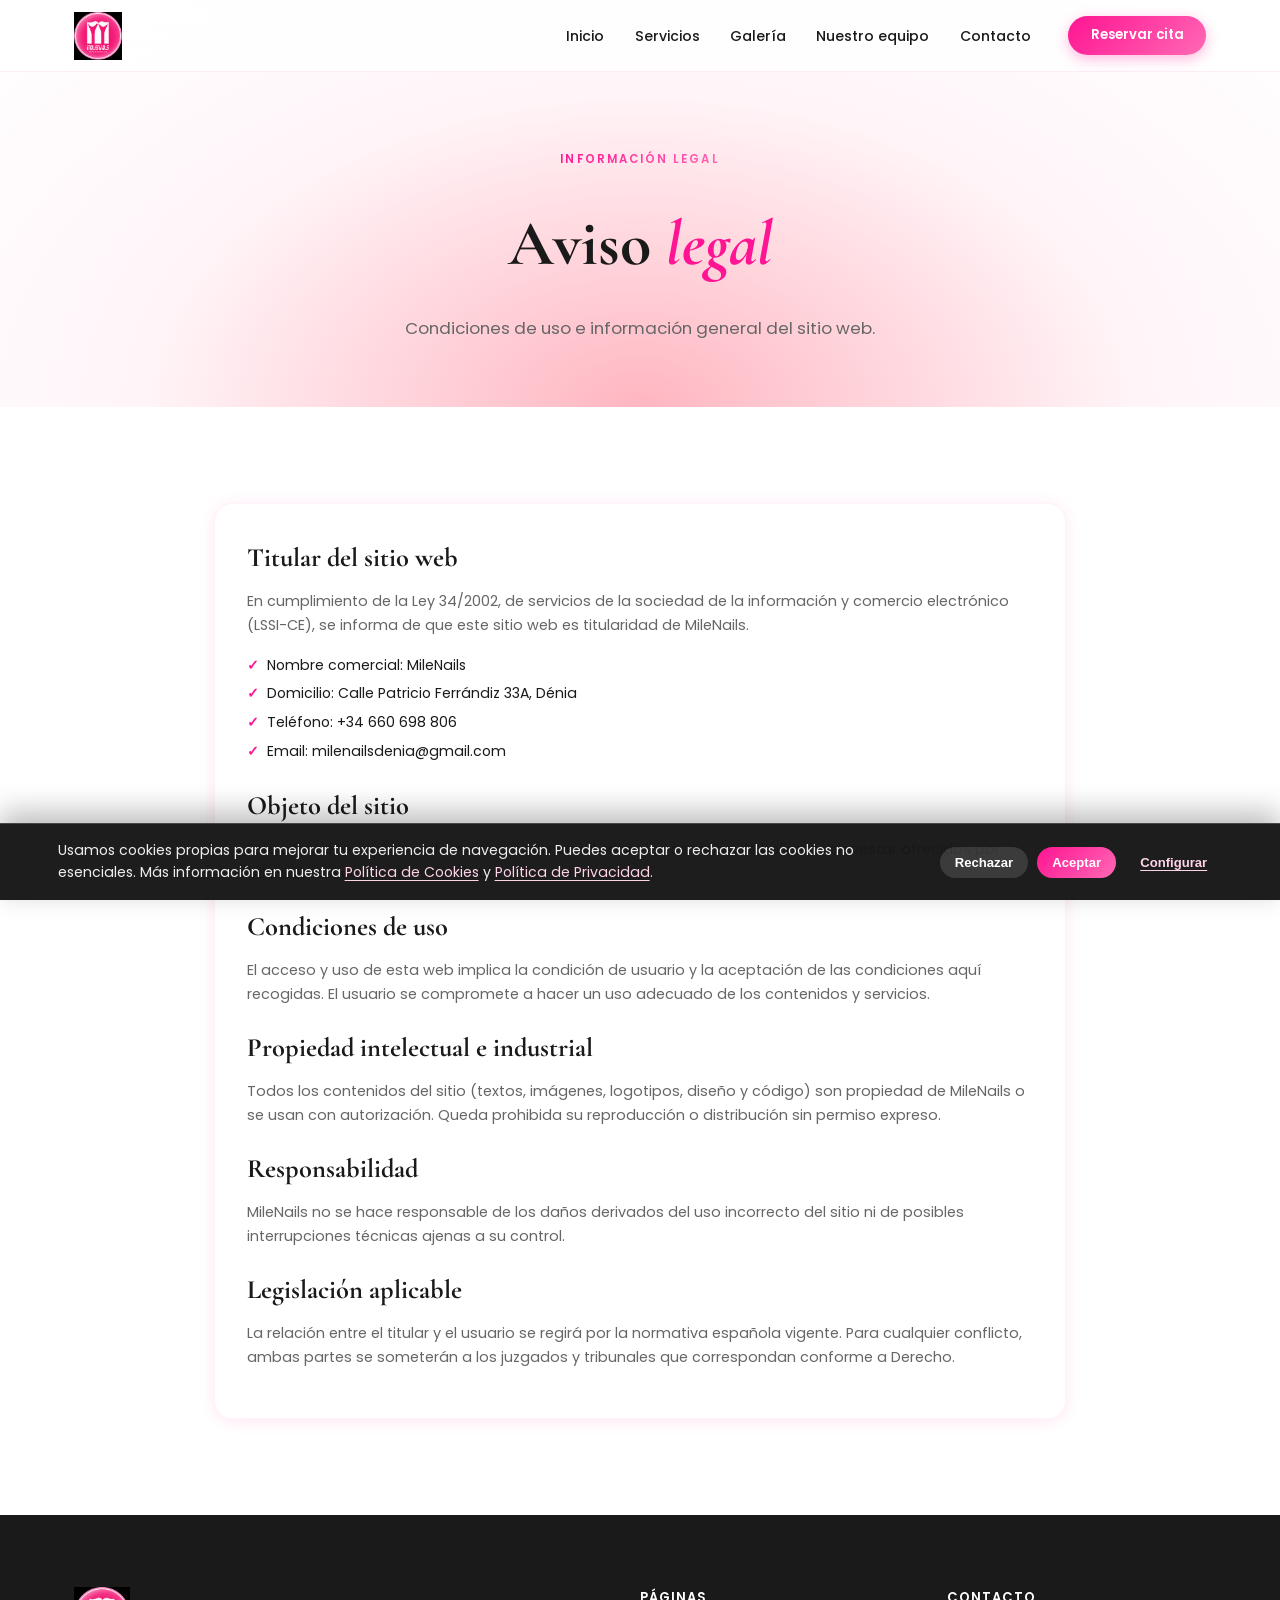
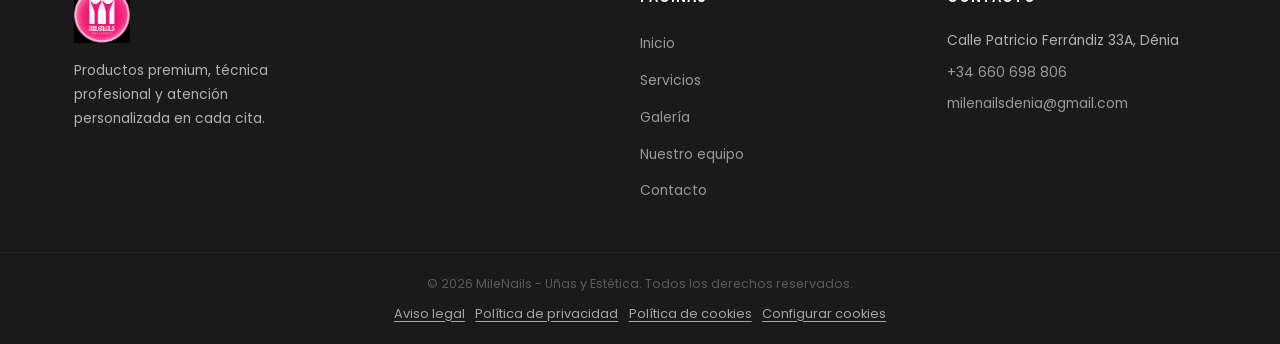
==== pages/aviso-legal.html @ 1ff12664 "Ajustar menú móvil: hamburguesa derecha y enlaces en rosa" ====
<!DOCTYPE html>
<html lang="es">
<head>
  <meta charset="UTF-8" />
  <meta name="viewport" content="width=device-width, initial-scale=1.0" />
  <meta name="description" content="Aviso legal de MileNails Dénia: información del titular y condiciones de uso del sitio web." />
  <meta name="robots" content="index,follow" />
  <link rel="canonical" href="https://www.milenailsdenia.com/pages/aviso-legal.html" />
  <title>Aviso legal - MileNails Dénia</title>
  <link rel="icon" type="image/png" href="../images/logo/logo-milenails.png" />
  <link rel="preconnect" href="https://fonts.googleapis.com" />
  <link href="https://fonts.googleapis.com/css2?family=Cormorant+Garamond:ital,wght@0,400;0,600;0,700;1,400;1,700&family=Poppins:wght@300;400;500;600&display=swap" rel="stylesheet" />
  <link rel="stylesheet" href="../css/style.css?v=20260806-6" />
  <link rel="stylesheet" href="../css/animations.css?v=20260806-6" />
</head>
<body>

  <nav class="navbar" id="navbar">
    <div class="nav-container">
      <a href="../index.html" class="nav-logo" aria-label="MileNails inicio"><img src="../images/logo/logo-milenails.png" alt="Logo MileNails" /></a>
      <ul class="nav-links" id="navLinks">
        <li><a href="../index.html" class="nav-link">Inicio</a></li>
        <li><a href="servicios.html" class="nav-link">Servicios</a></li>
        <li><a href="galeria.html" class="nav-link">Galería</a></li>
        <li><a href="sobre-nosotros.html" class="nav-link">Nuestro equipo</a></li>
        <li><a href="contacto.html" class="nav-link">Contacto</a></li>
      </ul>
      <a href="contacto.html" class="btn-reservar">Reservar cita</a>
      <button class="hamburger" id="hamburger" aria-label="Abrir menú" aria-expanded="false">
        <span></span><span></span><span></span>
      </button>
    </div>
  </nav>

  <header class="page-hero">
    <div class="container">
      <span class="section-tag">Información legal</span>
      <h1>Aviso <em>legal</em></h1>
      <p>Condiciones de uso e información general del sitio web.</p>
    </div>
  </header>

  <section class="section">
    <div class="container" style="max-width:900px;">
      <article class="svc-block reveal" style="grid-template-columns:1fr;">
        <div class="svc-info">
          <h2>Titular del sitio web</h2>
          <p>En cumplimiento de la Ley 34/2002, de servicios de la sociedad de la información y comercio electrónico (LSSI-CE), se informa de que este sitio web es titularidad de MileNails.</p>
          <ul class="svc-list">
            <li>Nombre comercial: MileNails</li>
            <li>Domicilio: Calle Patricio Ferrándiz 33A, Dénia</li>
            <li>Teléfono: +34 660 698 806</li>
            <li>Email: milenailsdenia@gmail.com</li>
          </ul>

          <h2 style="margin-top:1.2rem;">Objeto del sitio</h2>
          <p>Este sitio tiene carácter informativo y comercial sobre los servicios de belleza y bienestar ofrecidos por MileNails, así como un canal de contacto para reservas.</p>

          <h2 style="margin-top:1.2rem;">Condiciones de uso</h2>
          <p>El acceso y uso de esta web implica la condición de usuario y la aceptación de las condiciones aquí recogidas. El usuario se compromete a hacer un uso adecuado de los contenidos y servicios.</p>

          <h2 style="margin-top:1.2rem;">Propiedad intelectual e industrial</h2>
          <p>Todos los contenidos del sitio (textos, imágenes, logotipos, diseño y código) son propiedad de MileNails o se usan con autorización. Queda prohibida su reproducción o distribución sin permiso expreso.</p>

          <h2 style="margin-top:1.2rem;">Responsabilidad</h2>
          <p>MileNails no se hace responsable de los daños derivados del uso incorrecto del sitio ni de posibles interrupciones técnicas ajenas a su control.</p>

          <h2 style="margin-top:1.2rem;">Legislación aplicable</h2>
          <p>La relación entre el titular y el usuario se regirá por la normativa española vigente. Para cualquier conflicto, ambas partes se someterán a los juzgados y tribunales que correspondan conforme a Derecho.</p>
        </div>
      </article>
    </div>
  </section>

  <footer class="footer">
    <div class="container footer-grid">
      <div class="footer-brand">
        <a href="../index.html" class="footer-logo" aria-label="MileNails inicio"><img src="../images/logo/logo-milenails.png" alt="Logo MileNails" /></a>
        <p>Productos premium, técnica profesional y atención personalizada en cada cita.</p>
      </div>
      <div class="footer-links">
        <h4>Páginas</h4>
        <ul>
          <li><a href="../index.html">Inicio</a></li>
          <li><a href="servicios.html">Servicios</a></li>
          <li><a href="galeria.html">Galería</a></li>
          <li><a href="sobre-nosotros.html">Nuestro equipo</a></li>
          <li><a href="contacto.html">Contacto</a></li>
        </ul>
      </div>
      <div class="footer-contact">
        <h4>Contacto</h4>
        <p>Calle Patricio Ferrándiz 33A, Dénia</p>
        <p><a href="tel:+34660698806">+34 660 698 806</a></p>
        <p><a href="mailto:milenailsdenia@gmail.com">milenailsdenia@gmail.com</a></p>
      </div>
    </div>
    <div class="footer-bottom">
      <p>&copy; 2026 MileNails - Uñas y Estética. Todos los derechos reservados.</p>
      <p class="legal-links">
        <a href="aviso-legal.html">Aviso legal</a>
        <a href="politica-privacidad.html">Política de privacidad</a>
        <a href="politica-cookies.html">Política de cookies</a>
        <a href="#" data-cookie-settings>Configurar cookies</a>
      </p>
    </div>
  </footer>

  <script src="../js/main.js?v=20260806-10"></script>
</body>
</html>
---- css/style.css ----
﻿/* ================================================================
   STYLE.CSS  –  MileNails Uñas & Estética
   ================================================================ */

/* ---- Variables ---- */
:root {
  --primary:     #FF1493;
  --secondary:   #FF69B4;
  --light-pink:  #FFB6C1;
  --dark:        #1a1a1a;
  --white:       #ffffff;
  --gray:        #666666;
  --light-bg:    #fff5f8;
  --font-head:   'Cormorant Garamond', serif;
  --font-body:   'Poppins', sans-serif;
  --shadow-sm:   0 2px 16px rgba(255,20,147,.10);
  --shadow-md:   0 8px 32px rgba(255,20,147,.15);
  --shadow-lg:   0 24px 64px rgba(255,20,147,.20);
  --radius:      18px;
  --radius-sm:   10px;
  --transition:  .3s ease;
  --nav-h:       72px;
}

/* ---- Reset ---- */
*,*::before,*::after{box-sizing:border-box;margin:0;padding:0}
html{scroll-behavior:smooth;font-size:16px}
body{font-family:var(--font-body);color:var(--dark);background:#fff;line-height:1.7;overflow-x:hidden}
img{max-width:100%;height:auto;display:block}
a{text-decoration:none;color:inherit}
ul{list-style:none}
em{font-style:italic;color:var(--primary)}

/* ---- Utilities ---- */
.container{max-width:1180px;margin:0 auto;padding:0 1.5rem}
.section{padding:6rem 0}
.text-center{text-align:center}

/* ---- Buttons ---- */
.btn{
  display:inline-flex;align-items:center;gap:.5rem;
  padding:.85rem 2.1rem;border-radius:50px;
  font-family:var(--font-body);font-weight:500;font-size:.9rem;
  cursor:pointer;border:2px solid transparent;
  transition:all var(--transition);letter-spacing:.02em;
  white-space:nowrap;
}
.btn-primary{
  background:linear-gradient(135deg,var(--primary),var(--secondary));
  color:#fff;box-shadow:0 6px 22px rgba(255,20,147,.35);
}
.btn-primary:hover{transform:translateY(-3px);box-shadow:0 12px 32px rgba(255,20,147,.45)}
.btn-outline{border-color:var(--primary);color:var(--primary);background:transparent}
.btn-outline:hover{background:var(--primary);color:#fff;transform:translateY(-3px)}
.btn-outline-white{border-color:#fff;color:#fff;background:rgba(255,255,255,.15)}
.btn-outline-white:hover{background:#fff;color:var(--primary);transform:translateY(-3px)}
.btn-whatsapp{background:#25D366;color:#fff;box-shadow:0 6px 22px rgba(37,211,102,.40)}
.btn-whatsapp:hover{background:#1eb858;transform:translateY(-3px);box-shadow:0 12px 32px rgba(37,211,102,.5)}
.btn-reservar{
  background:linear-gradient(135deg,var(--primary),var(--secondary));
  color:#fff;padding:.55rem 1.4rem;border-radius:50px;
  font-size:.82rem;font-weight:600;font-family:var(--font-body);
  transition:all var(--transition);box-shadow:0 4px 14px rgba(255,20,147,.30);
  white-space:nowrap;
}
.btn-reservar:hover{transform:translateY(-2px);box-shadow:0 8px 24px rgba(255,20,147,.45)}

/* ---- Section header ---- */
.section-header{text-align:center;margin-bottom:3.5rem}
.section-tag{
  display:inline-block;font-size:.72rem;font-weight:600;
  letter-spacing:.18em;text-transform:uppercase;margin-bottom:.75rem;
  background:linear-gradient(135deg,var(--primary),var(--secondary));
  -webkit-background-clip:text;-webkit-text-fill-color:transparent;background-clip:text;
}
.tag-white{background:none;-webkit-text-fill-color:rgba(255,255,255,.8);color:rgba(255,255,255,.8)}
.section-header h2{
  font-family:var(--font-head);font-size:clamp(2rem,4vw,3rem);
  font-weight:700;line-height:1.2;color:var(--dark);
}

/* ================================================================
   NAVBAR
   ================================================================ */
.navbar{
  position:fixed;top:0;left:0;right:0;z-index:1000;
  height:var(--nav-h);
  background:rgba(255,255,255,.80);
  backdrop-filter:blur(16px);-webkit-backdrop-filter:blur(16px);
  border-bottom:1px solid rgba(255,105,180,.12);
  transition:all var(--transition);
}
.navbar.scrolled{background:rgba(255,255,255,.97);box-shadow:0 4px 24px rgba(255,20,147,.10)}
.nav-container{
  max-width:1180px;margin:0 auto;padding:0 1.5rem;
  height:100%;display:flex;align-items:center;gap:1.5rem;
  position:relative;
}
.nav-logo{
  flex-shrink:0;
  display:inline-flex;
  align-items:center;
}
.nav-logo img{height:48px;width:auto;display:block}
.nav-links{display:flex;align-items:center;gap:.2rem;margin-left:auto}
.nav-link{
  font-size:.88rem;font-weight:500;color:var(--dark);
  padding:.4rem .85rem;border-radius:8px;
  position:relative;transition:color var(--transition),background var(--transition);
}
.nav-link::after{
  content:'';position:absolute;bottom:-1px;left:.85rem;right:.85rem;
  height:2px;background:var(--primary);
  transform:scaleX(0);transform-origin:center;transition:transform var(--transition);
}
.nav-link:hover{color:var(--primary)}
.nav-link:hover::after,.nav-link.active::after{transform:scaleX(1)}
.nav-link.active{color:var(--primary)}
.hamburger{
  display:none;flex-direction:column;gap:5px;
  background:none;border:none;cursor:pointer;padding:4px;margin-left:.75rem;
}
.hamburger span{
  display:block;width:24px;height:2px;
  background:var(--dark);border-radius:2px;transition:all var(--transition);
}
.hamburger.open span:nth-child(1){transform:translateY(7px) rotate(45deg)}
.hamburger.open span:nth-child(2){opacity:0;transform:scaleX(0)}
.hamburger.open span:nth-child(3){transform:translateY(-7px) rotate(-45deg)}

/* ================================================================
   HERO
   ================================================================ */
.hero{
  min-height:100vh;display:flex;flex-direction:column;
  padding-top:var(--nav-h);
  background:radial-gradient(ellipse at 65% 50%, #FFB6C1 0%, #ffeef5 38%, #ffffff 70%);
  position:relative;overflow:hidden;
}
.hero::before{
  content:'';position:absolute;top:-30%;right:-15%;width:550px;height:550px;
  border-radius:50%;
  background:radial-gradient(circle,rgba(255,20,147,.07),transparent 70%);
  pointer-events:none;
}
.hero-content{
  max-width:1180px;margin:0 auto;padding:0 1.5rem;
  display:grid;grid-template-columns:1fr 1fr;
  align-items:center;gap:4rem;
  flex:1;min-height:calc(100vh - var(--nav-h));
}
.hero-text{z-index:1}
.hero-tag{
  display:inline-block;font-size:.75rem;font-weight:600;
  letter-spacing:.12em;text-transform:uppercase;color:var(--primary);
  background:rgba(255,20,147,.09);padding:.4rem 1.1rem;border-radius:50px;
  margin-bottom:1.3rem;
}
.hero-text h1{
  font-family:var(--font-head);
  font-size:clamp(3.2rem,6vw,5.8rem);
  font-weight:700;line-height:1.03;letter-spacing:-.02em;
  margin-bottom:1.25rem;color:var(--dark);
}
.gradient-text{
  background:linear-gradient(135deg,var(--primary) 0%,var(--secondary) 100%);
  -webkit-background-clip:text;-webkit-text-fill-color:transparent;background-clip:text;
}
.hero-text p{font-size:1.08rem;color:var(--gray);max-width:410px;margin-bottom:2rem;line-height:1.75}
.hero-cta{display:flex;gap:1rem;flex-wrap:wrap}
.hero-image{display:flex;justify-content:center;align-items:center}
.hero-img-wrapper{
  width:100%;max-width:460px;aspect-ratio:4/5;
  border-radius:18px;
  overflow:hidden;
  background:#fff;
  box-shadow:0 14px 34px rgba(0,0,0,.12);
  display:flex;align-items:center;justify-content:center;
  font-size:6rem;
}
.hero-img-wrapper img{width:100%;height:100%;object-fit:cover}
.hero-scroll{
  position:absolute;bottom:2rem;left:50%;transform:translateX(-50%);
  display:flex;flex-direction:column;align-items:center;gap:.5rem;
  color:var(--primary);font-size:.68rem;letter-spacing:.12em;text-transform:uppercase;
  opacity:.55;animation:scrollBob 2.2s ease-in-out infinite;
}
.scroll-line{width:1px;height:38px;background:linear-gradient(to bottom,var(--primary),transparent)}

/* ================================================================
   SERVICES PREVIEW
   ================================================================ */
.services-preview{background:#fff}
.services-grid{display:grid;grid-template-columns:repeat(auto-fit,minmax(210px,1fr));gap:1.5rem;margin-bottom:3rem}
.service-card{
  border-radius:var(--radius);overflow:hidden;background:#fff;
  box-shadow:var(--shadow-sm);transition:transform var(--transition),box-shadow var(--transition);
  border:1px solid rgba(255,105,180,.10);
}
.service-card:hover{transform:translateY(-10px);box-shadow:var(--shadow-lg)}
.card-img{
  position:relative;aspect-ratio:5/4;min-height:215px;overflow:hidden;
  background:linear-gradient(135deg,#FFB6C1,#FF69B4);
}
.card-img img{width:100%;height:100%;object-fit:cover;object-position:center center;transition:transform .5s ease}
.service-card:hover .card-img img{transform:scale(1.09)}
.card-img-placeholder{display:flex;align-items:center;justify-content:center;font-size:3.5rem;height:100%}
.card-overlay{
  position:absolute;inset:0;
  background:linear-gradient(to top,rgba(255,20,147,.22),transparent);
  opacity:0;transition:opacity var(--transition);
}
.service-card:hover .card-overlay{opacity:1}
.card-body{padding:1.6rem}
.card-body h3{font-family:var(--font-head);font-size:1.45rem;font-weight:700;margin-bottom:.5rem}
.card-body p{font-size:.86rem;color:var(--gray);margin-bottom:1.25rem;line-height:1.65}
.card-footer{display:flex;align-items:center;justify-content:space-between}
.price{
  font-size:.82rem;font-weight:700;color:var(--primary);
  background:rgba(255,20,147,.09);padding:.3rem .85rem;border-radius:50px;
}
.link-more{
  font-size:.83rem;font-weight:600;color:var(--primary);
  display:inline-flex;align-items:center;gap:.25rem;transition:gap var(--transition);
}
.link-more:hover{gap:.5rem}

/* ================================================================
   GALLERY PREVIEW
   ================================================================ */
.gallery-preview{background:var(--light-bg)}
.gallery-carousel{
  position:relative;
  display:grid;
  grid-template-columns:auto 1fr auto;
  align-items:center;
  gap:.7rem;
  margin-bottom:2.5rem;
}
.gallery-viewport{
  overflow:hidden;border-radius:16px;position:relative;
  mask-image:linear-gradient(to right, transparent 0%, #000 5%, #000 95%, transparent 100%);
  -webkit-mask-image:linear-gradient(to right, transparent 0%, #000 5%, #000 95%, transparent 100%);
}
.gallery-grid.gallery-track{
  display:flex;
  gap:1rem;
  transition:transform .62s cubic-bezier(.22,.61,.36,1);
  will-change:transform;
}
.gallery-item{
  flex:0 0 calc((100% - 2rem) / 3);
  aspect-ratio:4/5;
  border-radius:14px;
  overflow:hidden;
  cursor:pointer;
  box-shadow:0 10px 26px rgba(26,26,26,.10);
  border:1px solid rgba(255,255,255,.8);
}
.gallery-item img{width:100%;height:100%;object-fit:cover;transition:transform .4s ease,filter .4s ease}
.gallery-item:hover img{transform:scale(1.06);filter:saturate(1.06)}
.gallery-btn{
  width:42px;height:42px;border-radius:50%;border:none;cursor:pointer;
  background:rgba(255,255,255,.85);color:#7f3e57;
  box-shadow:0 10px 24px rgba(26,26,26,.16);
  font-size:1.55rem;line-height:1;display:flex;align-items:center;justify-content:center;
  transition:transform var(--transition),background var(--transition),color var(--transition);
}
.gallery-btn:hover{transform:translateY(-2px);background:#fff;color:var(--primary)}
.home-team .team-wrap{margin-top:0}

/* ================================================================
   TESTIMONIALS
   ================================================================ */
.testimonials{background:radial-gradient(ellipse at 50% 0%,#FFB6C1 0%,#fff5f8 50%,#fff 100%)}
.testimonials-grid{display:grid;grid-template-columns:repeat(3,1fr);gap:1.5rem}
.testimonials-carousel{
  display:grid;grid-template-columns:auto 1fr auto;
  align-items:center;gap:.8rem;max-width:1040px;margin:0 auto;
}
.testimonials-viewport{overflow:hidden}
.testimonials-track{display:flex;transition:transform .58s cubic-bezier(.22,.61,.36,1)}
.testimonials-track .testimonial-card{flex:0 0 100%;margin:0}
.testimonial-card{
  background:#fff;border-radius:var(--radius);padding:1.35rem 1.55rem;
  box-shadow:var(--shadow-sm);border:1px solid rgba(255,105,180,.10);
  transition:transform var(--transition),box-shadow var(--transition);
  position:relative;
  min-height:190px;
}
.testimonial-card::before{
  content:'\201C';font-family:var(--font-head);font-size:4rem;line-height:1;
  color:var(--light-pink);opacity:.4;position:absolute;top:.45rem;left:1rem;
}
.testimonial-card:hover{transform:translateY(-5px);box-shadow:var(--shadow-md)}
.stars{color:#FFB800;font-size:1rem;margin-bottom:.55rem;letter-spacing:2px}
.testimonial-card p{font-size:.92rem;color:var(--gray);line-height:1.62;margin-bottom:1rem;font-style:italic}
.t-author{display:flex;align-items:center;gap:.75rem}
.t-avatar{
  width:44px;height:44px;border-radius:50%;flex-shrink:0;
  background:linear-gradient(135deg,var(--primary),var(--secondary));
  color:#fff;font-weight:700;font-size:1rem;
  display:flex;align-items:center;justify-content:center;
}
.t-author span{font-size:.88rem;font-weight:600;color:var(--dark)}
.t-meta{font-size:.78rem;color:#8a8a8a;margin-top:.55rem}
.testi-btn{
  width:42px;height:42px;border-radius:50%;border:none;cursor:pointer;
  background:rgba(255,255,255,.9);color:#7f3e57;
  box-shadow:0 10px 24px rgba(26,26,26,.16);
  font-size:1.55rem;line-height:1;display:flex;align-items:center;justify-content:center;
  transition:transform var(--transition),background var(--transition),color var(--transition);
}
.testi-btn:hover{transform:translateY(-2px);background:#fff;color:var(--primary)}
.testi-dots{display:flex;justify-content:center;gap:.55rem;margin-top:1.15rem}
.testi-dot{
  width:9px;height:9px;border-radius:50%;border:none;cursor:pointer;
  background:rgba(255,20,147,.25);transition:all var(--transition);
}
.testi-dot.active{width:22px;border-radius:999px;background:linear-gradient(135deg,var(--primary),var(--secondary))}
.testi-source{margin-top:.95rem;text-align:center;color:#8a8a8a;font-size:.8rem}

/* ================================================================
   BOOKING CTA
   ================================================================ */
.booking-cta{
  background:linear-gradient(135deg,#FF1493 0%,#FF69B4 55%,#FFB6C1 100%);
  padding:6rem 0;text-align:center;position:relative;overflow:hidden;
}
.booking-cta::before{
  content:'';position:absolute;top:-60%;left:-10%;width:120%;height:220%;
  background:radial-gradient(ellipse,rgba(255,255,255,.12) 0%,transparent 65%);
  pointer-events:none;
}
.cta-content{position:relative;z-index:1}
.booking-cta h2{
  font-family:var(--font-head);font-size:clamp(2.5rem,5vw,4.2rem);
  font-weight:700;color:#fff;margin:.5rem 0 1rem;line-height:1.15;
}
.booking-cta h2 em{color:#fff;font-style:italic;-webkit-text-fill-color:#fff}
.booking-cta p{color:rgba(255,255,255,.85);font-size:1.05rem;margin-bottom:2.5rem}
.cta-buttons{display:flex;justify-content:center;gap:1rem;flex-wrap:wrap}

/* ================================================================
   FOOTER
   ================================================================ */
.footer{background:var(--dark);color:rgba(255,255,255,.65);padding:4.5rem 0 0}
.footer-grid{display:grid;grid-template-columns:2fr 1fr 1fr;gap:3rem;padding-bottom:3rem}
.footer-logo{
  display:inline-flex;
  align-items:center;
  margin-bottom:1rem;
}
.footer-logo img{height:56px;width:auto;display:block}
.footer-brand p{font-size:.86rem;line-height:1.75;max-width:250px;margin-bottom:1.5rem}
.social-icons{display:flex;gap:.6rem}
.social-icon{
  width:40px;height:40px;border-radius:50%;
  background:rgba(255,255,255,.08);
  display:flex;align-items:center;justify-content:center;
  color:rgba(255,255,255,.65);transition:all var(--transition);
}
.social-icon:hover{background:var(--primary);color:#fff;transform:translateY(-2px)}
.footer-links h4,.footer-contact h4{
  color:#fff;font-size:.82rem;font-weight:600;letter-spacing:.08em;
  margin-bottom:1.25rem;text-transform:uppercase;
}
.footer-links ul{display:flex;flex-direction:column;gap:.6rem}
.footer-links a{font-size:.86rem;color:rgba(255,255,255,.55);transition:color var(--transition)}
.footer-links a:hover{color:var(--secondary)}
.footer-contact p{font-size:.86rem;margin-bottom:.5rem}
.footer-contact a{color:rgba(255,255,255,.55);transition:color var(--transition)}
.footer-contact a:hover{color:var(--secondary)}
.footer-bottom{
  border-top:1px solid rgba(255,255,255,.07);
  text-align:center;padding:1.25rem 0;
  font-size:.78rem;color:rgba(255,255,255,.28);
}
.legal-links{
  margin-top:.55rem;
  display:flex;
  justify-content:center;
  align-items:center;
  flex-wrap:wrap;
  gap:.65rem;
  font-size:.8rem;
}
.legal-links a{
  color:rgba(255,255,255,.6);
  text-decoration:underline;
  text-underline-offset:3px;
}
.legal-links a:hover{color:var(--secondary)}

.cookie-banner{
  position:fixed;
  left:0;
  right:0;
  bottom:0;
  z-index:1200;
  background:rgba(20,20,20,.96);
  color:#fff;
  border-top:1px solid rgba(255,255,255,.18);
  box-shadow:0 -10px 30px rgba(0,0,0,.28);
  transform:translateY(110%);
  transition:transform .28s ease;
}
.cookie-banner.is-visible{transform:translateY(0)}
.cookie-inner{
  max-width:1200px;
  margin:0 auto;
  padding:1rem 1.1rem;
  display:grid;
  grid-template-columns:1fr auto;
  gap:1rem;
  align-items:center;
}
.cookie-text{font-size:.88rem;line-height:1.55;color:rgba(255,255,255,.93)}
.cookie-text a{color:#ffd3e8;text-decoration:underline;text-underline-offset:3px}
.cookie-actions{display:flex;gap:.55rem;flex-wrap:wrap;justify-content:flex-end}
.cookie-btn{
  border:none;
  border-radius:999px;
  padding:.5rem .95rem;
  font-size:.82rem;
  font-weight:600;
  cursor:pointer;
}
.cookie-btn.accept{background:linear-gradient(135deg,var(--primary),var(--secondary));color:#fff}
.cookie-btn.reject{background:rgba(255,255,255,.13);color:#fff}
.cookie-btn.config{background:transparent;color:#ffd3e8;text-decoration:underline;text-underline-offset:3px}
.cookie-banner-open .whatsapp-float{bottom:7.4rem}

.cookie-prefs-panel{
  background:#fff8fc;
  border:1px solid rgba(255,20,147,.16);
  border-radius:14px;
  padding:1rem;
}
.cookie-pref-row{
  display:flex;
  align-items:flex-start;
  gap:.65rem;
  padding:.55rem 0;
  color:var(--dark);
  font-size:.88rem;
}
.cookie-pref-row input{margin-top:.18rem}
.cookie-pref-actions{
  display:flex;
  gap:.55rem;
  flex-wrap:wrap;
  margin-top:.75rem;
}
.cookie-pref-status{
  margin-top:.75rem;
  color:var(--gray);
  font-size:.82rem;
}

/* ================================================================
   WHATSAPP FLOAT
   ================================================================ */
.whatsapp-float{
  position:fixed;bottom:2rem;right:2rem;z-index:999;
  width:58px;height:58px;border-radius:50%;
  background:#25D366;color:#fff;
  display:flex;align-items:center;justify-content:center;
  box-shadow:0 8px 28px rgba(37,211,102,.45);
  transition:transform var(--transition),box-shadow var(--transition);
}
.whatsapp-float:hover{transform:scale(1.12);box-shadow:0 14px 40px rgba(37,211,102,.58)}

/* ================================================================
   PAGE HERO (inner pages)
   ================================================================ */
.page-hero{
  padding:calc(var(--nav-h) + 4.5rem) 0 4rem;
  background:radial-gradient(ellipse at 50% 100%,#FFB6C1 0%,#fff5f8 55%,#fff 100%);
  text-align:center;
}
.page-hero .section-tag{margin-bottom:.75rem}
.page-hero h1{
  font-family:var(--font-head);font-size:clamp(2.6rem,5vw,4.2rem);
  font-weight:700;color:var(--dark);margin:.5rem 0 1rem;
}
.page-hero p{color:var(--gray);font-size:1.05rem}

/* ================================================================
   SERVICIOS PAGE
   ================================================================ */
.services-full{display:flex;flex-direction:column;gap:2rem}
.services-full .svc-block{align-items:center}
.svc-block{
  display:grid;grid-template-columns:280px 1fr;gap:2.5rem;align-items:start;
  background:#fff;border-radius:var(--radius);padding:2rem;
  box-shadow:var(--shadow-sm);border:1px solid rgba(255,105,180,.08);
  transition:transform var(--transition),box-shadow var(--transition);
}
.svc-block:hover{transform:translateY(-4px);box-shadow:var(--shadow-md)}
.svc-img{
  aspect-ratio:5/4;min-height:230px;border-radius:var(--radius-sm);overflow:hidden;
  background:linear-gradient(135deg,#FFB6C1,#FF69B4);
  display:flex;align-items:center;justify-content:center;font-size:3rem;
}
.svc-img img{width:100%;height:100%;object-fit:cover;object-position:center center}
#servicio-pestanas-cejas .svc-img img{object-position:center 58%}
#servicio-masajes-terapias .svc-img img{object-position:center 60%}
.svc-info h2{font-family:var(--font-head);font-size:1.65rem;font-weight:700;margin-bottom:.5rem}
.svc-info p{color:var(--gray);font-size:.9rem;margin-bottom:1rem;line-height:1.7}
.svc-split{display:grid;grid-template-columns:repeat(2,minmax(0,1fr));gap:1rem;margin-bottom:1rem}
.svc-subtitle{
  font-family:var(--font-head);font-size:1.2rem;font-weight:700;
  margin-bottom:.55rem;color:var(--dark);
}
.svc-price-grid{display:flex;flex-direction:column;gap:.55rem}
.svc-price-row{
  display:flex;justify-content:space-between;align-items:center;gap:.9rem;
  padding:.62rem .78rem;border-radius:12px;
  border:1px solid rgba(255,20,147,.14);
  background:linear-gradient(135deg,#fff 0%, #fff6fa 100%);
}
.svc-price-row span{font-size:.84rem;color:var(--dark)}
.svc-price-row strong{font-size:.84rem;color:var(--primary);white-space:nowrap}
.svc-list{display:flex;flex-direction:column;gap:.3rem;margin-bottom:1.25rem}
.svc-list li{font-size:.88rem;color:var(--dark);display:flex;align-items:center;gap:.5rem}
.svc-list li::before{content:'✓';color:var(--primary);font-weight:700}
.svc-price{
  display:inline-block;background:linear-gradient(135deg,var(--primary),var(--secondary));
  color:#fff;font-weight:600;font-size:.9rem;
  padding:.4rem 1.1rem;border-radius:50px;
}
.svc-lashes .svc-price{margin-top:.15rem}
.svc-lash-legend{display:flex;gap:.45rem;flex-wrap:wrap;margin-bottom:.9rem}
.legend-pill{
  display:inline-flex;align-items:center;padding:.28rem .72rem;border-radius:999px;
  font-size:.74rem;font-weight:600;letter-spacing:.02em;
  color:#fff;background:linear-gradient(135deg,var(--primary),var(--secondary));
}
.legend-pill-soft{
  background:linear-gradient(135deg,#ffa6cf,#ff87bf);
}
.svc-split-lashes{grid-template-columns:1.2fr .95fr}
.svc-panel{
  border:1px solid rgba(255,20,147,.12);border-radius:14px;padding:.8rem;
  background:linear-gradient(145deg,#fff 0%, #fff8fb 100%);
  box-shadow:0 6px 16px rgba(255,20,147,.06);
}
.svc-duo-grid{display:flex;flex-direction:column;gap:.45rem}
.svc-duo-row{
  display:flex;justify-content:space-between;align-items:center;gap:.8rem;
  padding:.58rem .72rem;border-radius:10px;
  border:1px solid rgba(255,20,147,.12);background:rgba(255,255,255,.88);
}
.svc-duo-row span{font-size:.84rem;color:var(--dark)}
.svc-duo-prices{display:flex;align-items:center;gap:.45rem}
.svc-duo-prices strong,
.svc-duo-prices em{
  min-width:46px;text-align:center;font-size:.79rem;font-style:normal;
  font-weight:700;padding:.2rem .42rem;border-radius:999px;
}
.svc-duo-prices strong{color:#fff;background:linear-gradient(135deg,var(--primary),var(--secondary))}
.svc-duo-prices em{color:#b83f7c;background:#ffd9ea}

.team-wrap{
  margin-top:3rem;padding:2rem;border-radius:var(--radius);
  background:radial-gradient(ellipse at top left, #fff3f8 0%, #fff 58%);
  border:1px solid rgba(255,105,180,.14);
  box-shadow:var(--shadow-sm);
}
.team-grid{display:grid;grid-template-columns:repeat(3,minmax(0,1fr));gap:1rem}
.home-team .team-grid{grid-template-columns:repeat(2,minmax(0,1fr)) !important;}
.home-team-grid{grid-template-columns:repeat(2,minmax(0,1fr)) !important;}
.team-card{
  background:#fff;border:1px solid rgba(255,20,147,.12);border-radius:14px;
  padding:1.2rem;box-shadow:0 8px 20px rgba(255,20,147,.08);
}
.team-card-link{display:block;color:inherit;text-decoration:none}
.team-card-link:hover{transform:translateY(-5px);box-shadow:var(--shadow-md)}
.team-avatar{
  width:54px;height:54px;border-radius:50%;
  display:flex;align-items:center;justify-content:center;
  font-weight:700;font-size:1rem;color:#fff;
  background:linear-gradient(135deg,var(--primary),var(--secondary));
  margin-bottom:.7rem;
}
.team-avatar-photo{padding:0;overflow:hidden}
.team-avatar-photo img{width:100%;height:100%;object-fit:cover}
.team-card h3{font-family:var(--font-head);font-size:1.35rem;color:var(--dark);margin-bottom:.2rem}
.team-role{font-size:.84rem;color:var(--primary);font-weight:600;margin-bottom:.65rem}
.team-services{display:flex;flex-direction:column;gap:.3rem}
.team-services li{font-size:.85rem;color:var(--dark);display:flex;gap:.45rem;align-items:flex-start}
.team-services li::before{content:'•';color:var(--primary);font-weight:700;line-height:1}
.team-profile{scroll-margin-top:110px}
.team-profile{
  grid-template-columns:340px minmax(0,1fr);
  align-items:center;
  column-gap:2.8rem;
}
.team-profile .svc-info{padding-left:1.1rem}
.team-profile .svc-info h2{margin-bottom:.75rem}
.team-profile .svc-info p{margin-bottom:1rem}
.team-profile-img{
  width:100%;
  min-height:340px;
  height:340px;
  aspect-ratio:auto;
}
.team-profile .svc-price{
  text-decoration:none;
  transition:transform var(--transition),box-shadow var(--transition),filter var(--transition);
}
.team-profile .svc-price:hover{
  transform:translateY(-2px);
  box-shadow:0 8px 20px rgba(255,20,147,.28);
  filter:brightness(1.03);
}

/* ================================================================
   GALERIA PAGE
   ================================================================ */
.filter-bar{display:flex;gap:.75rem;flex-wrap:wrap;justify-content:center;margin-bottom:2.5rem}
.filter-btn{
  padding:.5rem 1.5rem;border-radius:50px;font-family:var(--font-body);
  font-size:.85rem;font-weight:500;cursor:pointer;
  border:2px solid rgba(255,20,147,.3);color:var(--primary);background:#fff;
  transition:all var(--transition);
}
.filter-btn:hover,.filter-btn.active{
  background:linear-gradient(135deg,var(--primary),var(--secondary));
  color:#fff;border-color:transparent;box-shadow:0 4px 14px rgba(255,20,147,.30);
}
.gallery-full{
  display:grid;grid-template-columns:repeat(auto-fill,minmax(280px,1fr));
  gap:1.1rem;
}
.g-item{
  border-radius:var(--radius-sm);overflow:hidden;
  aspect-ratio:1;cursor:pointer;position:relative;
  background:linear-gradient(135deg,#FFB6C1,#FF69B4);
}
.g-item img{width:100%;height:100%;object-fit:cover;transition:transform .4s ease}
.g-item:hover img{transform:scale(1.08)}
.g-label{
  position:absolute;bottom:0;left:0;right:0;
  background:linear-gradient(transparent,rgba(26,26,26,.72));
  color:#fff;padding:1rem .85rem .65rem;font-size:.8rem;font-weight:500;
  opacity:0;transition:opacity var(--transition);
}
.g-item:hover .g-label{opacity:1}
.g-ph{width:100%;height:100%;transition:transform .4s ease}
.g-item:hover .g-ph{transform:scale(1.07)}

/* ================================================================
   CONTACT PAGE
   ================================================================ */
.contact-grid{display:grid;grid-template-columns:1fr 1.4fr;gap:3.5rem;align-items:start}
.contact-info h3{font-family:var(--font-head);font-size:1.7rem;color:var(--dark);margin-bottom:1.5rem}
.info-row{display:flex;gap:1rem;align-items:flex-start;margin-bottom:1.3rem}
.info-icon{font-size:1.3rem;flex-shrink:0;margin-top:.1rem}
.info-row strong{display:block;font-size:.88rem;color:var(--dark);margin-bottom:.2rem}
.info-row p,.info-row a{font-size:.86rem;color:var(--gray)}
.info-row a:hover{color:var(--primary)}
.social-contact{margin-top:2rem}
.social-contact h4{font-family:var(--font-head);font-size:1.1rem;margin-bottom:1rem;color:var(--dark)}
.social-row{display:flex;gap:.75rem;flex-wrap:wrap}
.social-pill{
  display:inline-flex;align-items:center;gap:.4rem;
  padding:.4rem 1.1rem;border-radius:50px;font-size:.82rem;font-weight:500;
  border:1.5px solid rgba(255,20,147,.3);color:var(--primary);background:#fff;
  transition:all var(--transition);
}
.social-pill svg{width:16px;height:16px}
.social-pill:hover{background:linear-gradient(135deg,var(--primary),var(--secondary));color:#fff;border-color:transparent}
.contact-form{background:#fff;border-radius:var(--radius);padding:2.2rem;box-shadow:var(--shadow-md)}
.contact-form h3{font-family:var(--font-head);font-size:1.65rem;color:var(--dark);margin-bottom:1.5rem}
.form-group{margin-bottom:1.2rem}
.form-group label{display:block;font-size:.83rem;font-weight:500;margin-bottom:.4rem;color:var(--dark)}
.form-group input,.form-group select,.form-group textarea{
  width:100%;padding:.75rem 1rem;border-radius:var(--radius-sm);
  border:1.5px solid rgba(255,105,180,.22);
  font-family:var(--font-body);font-size:.9rem;background:#fff;
  transition:border-color var(--transition),box-shadow var(--transition);
  color:var(--dark);
}
.form-group input:focus,.form-group select:focus,.form-group textarea:focus{
  outline:none;border-color:var(--primary);
  box-shadow:0 0 0 3px rgba(255,20,147,.1);
}
.form-group textarea{resize:vertical;min-height:120px}
.form-row{display:grid;grid-template-columns:1fr 1fr;gap:1rem}

/* ================================================================
   RESPONSIVE
   ================================================================ */
@media(max-width:1024px){
  .services-grid{grid-template-columns:repeat(2,1fr)}
  .testimonials-grid{grid-template-columns:repeat(2,1fr)}
  .footer-grid{grid-template-columns:1fr 1fr}
  .footer-brand{grid-column:span 2}
  .svc-block{grid-template-columns:220px 1fr}
  .team-profile{grid-template-columns:280px minmax(0,1fr);column-gap:1.6rem}
  .team-profile .svc-info{padding-left:.6rem}
  .svc-split{grid-template-columns:1fr}
  .team-grid{grid-template-columns:1fr 1fr}
  .contact-grid{grid-template-columns:1fr}
}
@media(max-width:768px){
  .nav-container{justify-content:space-between;gap:.75rem}
  .nav-links{
    display:none;
    position:absolute;
    top:calc(100% - 2px);
    left:.75rem;
    right:.75rem;
    background:rgba(255,255,255,.99);
    backdrop-filter:blur(14px);
    -webkit-backdrop-filter:blur(14px);
    flex-direction:column;
    justify-content:flex-start;
    padding:.65rem;
    gap:.35rem;
    border-radius:14px;
    border:1px solid rgba(255,20,147,.18);
    box-shadow:0 16px 34px rgba(255,20,147,.18);
    z-index:1200;
  }
  .nav-links.open{display:flex}
  .nav-link{
    font-size:1rem;
    padding:.72rem .95rem;
    color:var(--primary) !important;
    font-weight:600;
    background:rgba(255,20,147,.06);
  }
  .nav-link::after{display:none}
  .nav-link:hover,
  .nav-link.active{
    color:#fff !important;
    background:linear-gradient(135deg,var(--primary),var(--secondary));
  }
  .hamburger{display:flex;margin-left:auto}
  .hamburger span{background:var(--primary)}
  .btn-reservar{display:none}
  .hero{padding-top:calc(var(--nav-h) + .5rem)}
  .hero-content{grid-template-columns:1fr;text-align:center;gap:1.4rem;padding-top:.6rem;padding-bottom:1.6rem}
  .hero-text p{max-width:100%}
  .hero-cta{justify-content:center}
  .hero-cta .btn{width:100%;max-width:320px;justify-content:center}
  .hero-image{order:-1}
  .hero-img-wrapper{max-width:245px;margin:0 auto}
  .hero-scroll{display:none}
  .services-grid{grid-template-columns:1fr}
  .gallery-item{flex:0 0 calc((100% - 1rem) / 2)}
  .testimonials-grid{grid-template-columns:1fr}
  .testimonials-carousel{grid-template-columns:36px 1fr 36px;gap:.35rem}
  .testi-btn{width:36px;height:36px;font-size:1.35rem}
  .footer-grid{grid-template-columns:1fr;gap:2rem}
  .footer-brand{grid-column:span 1}
  .cookie-inner{grid-template-columns:1fr}
  .cookie-actions{justify-content:flex-start}
  .cookie-pref-actions{flex-direction:column;align-items:flex-start}
  .cookie-banner-open .whatsapp-float{bottom:8.8rem}
  .cta-buttons{flex-direction:column;align-items:center}
  .svc-block{grid-template-columns:1fr}
  .team-profile{grid-template-columns:1fr;gap:1rem;align-items:start}
  .team-profile .svc-info{padding-left:0}
  .team-wrap{padding:1.3rem}
  .team-grid{grid-template-columns:1fr}
  .home-team-grid{grid-template-columns:1fr !important}
  .form-row{grid-template-columns:1fr}
}
@media(max-width:480px){
  .section{padding:4rem 0}
  .hero-content{padding-top:.25rem;gap:1rem}
  .hero-text h1{font-size:clamp(2.15rem,11.5vw,3.05rem)}
  .hero-text p{font-size:.96rem}
  .hero-img-wrapper{max-width:210px;border-radius:14px}
  .nav-logo img{height:42px}
  .footer-logo img{height:50px}
  .gallery-item{flex:0 0 100%}
  .gallery-btn{width:38px;height:38px;font-size:1.35rem}
  .gallery-full{grid-template-columns:1fr}
  .team-profile{grid-template-columns:1fr}
}
---- css/animations.css ----
﻿/* ================================================================
   ANIMATIONS.CSS  –  MileNails Uñas & Estética
   ================================================================ */

/* ---- Keyframes ---- */
@keyframes fadeInUp {
  from { opacity: 0; transform: translateY(32px); }
  to   { opacity: 1; transform: translateY(0); }
}
@keyframes fadeInRight {
  from { opacity: 0; transform: translateX(48px); }
  to   { opacity: 1; transform: translateX(0); }
}
@keyframes fadeIn {
  from { opacity: 0; }
  to   { opacity: 1; }
}
@keyframes scrollBob {
  0%,100% { transform: translateX(-50%) translateY(0);   }
  50%      { transform: translateX(-50%) translateY(9px); }
}
@keyframes pulseWa {
  0%,100% { box-shadow: 0  8px 28px rgba(37,211,102,.45); }
  50%      { box-shadow: 0  8px 44px rgba(37,211,102,.72),
                         0  0   0  14px rgba(37,211,102,.10); }
}
@keyframes shimmer {
  0%   { background-position: -600px 0; }
  100% { background-position:  600px 0; }
}
@keyframes blobFloat {
  0%,100% { border-radius: 40% 60% 65% 35% / 35% 35% 65% 65%; }
  33%      { border-radius: 55% 45% 40% 60% / 55% 40% 60% 45%; }
  66%      { border-radius: 35% 65% 55% 45% / 45% 60% 40% 55%; }
}

/* ---- Scroll reveal ---- */
.reveal {
  opacity: 0;
  transform: translateY(36px);
  transition: opacity .75s ease, transform .75s ease;
}
.reveal.visible {
  opacity: 1;
  transform: translateY(0);
}

/* Stagger delays for child elements */
.services-grid   .reveal:nth-child(1),
.testimonials-grid .reveal:nth-child(1),
.services-full   .reveal:nth-child(1) { transition-delay: .06s; }

.services-grid   .reveal:nth-child(2),
.testimonials-grid .reveal:nth-child(2),
.services-full   .reveal:nth-child(2) { transition-delay: .16s; }

.services-grid   .reveal:nth-child(3),
.testimonials-grid .reveal:nth-child(3),
.services-full   .reveal:nth-child(3) { transition-delay: .26s; }

.services-full .reveal:nth-child(4) { transition-delay: .36s; }
.services-full .reveal:nth-child(5) { transition-delay: .46s; }
.services-full .reveal:nth-child(6) { transition-delay: .56s; }

/* ---- Hero entrance ---- */
.fade-in {
  opacity: 0;
  animation: fadeInUp .9s ease .1s forwards;
}
.fade-in-right {
  opacity: 0;
  animation: fadeInRight 1s ease .35s forwards;
}

/* ---- WhatsApp pulse ---- */
.whatsapp-float {
  animation: pulseWa 2.6s ease-in-out infinite;
}

/* ---- Gallery hover overlay ---- */
.gallery-item::after {
  content: '🔍';
  position: absolute;
  inset: 0;
  display: flex;
  align-items: center;
  justify-content: center;
  font-size: 1.8rem;
  background: rgba(255,20,147,.18);
  opacity: 0;
  transition: opacity .3s ease;
}
.gallery-item:hover::after {
  opacity: 1;
}

/* ---- Skeleton shimmer (loading placeholder) ---- */
.skeleton {
  background: linear-gradient(90deg, #fce8f0 25%, #fff0f6 50%, #fce8f0 75%);
  background-size: 800px 100%;
  animation: shimmer 1.6s infinite linear;
  border-radius: 8px;
}

/* ---- Reduced motion ---- */
@media (prefers-reduced-motion: reduce) {
  *,*::before,*::after {
    animation-duration:        .01ms !important;
    animation-iteration-count: 1    !important;
    transition-duration:       .01ms !important;
    scroll-behavior:           auto !important;
  }
  .reveal, .fade-in, .fade-in-right {
    opacity: 1;
    transform: none;
  }
  .whatsapp-float {
    animation: none;
  }
}
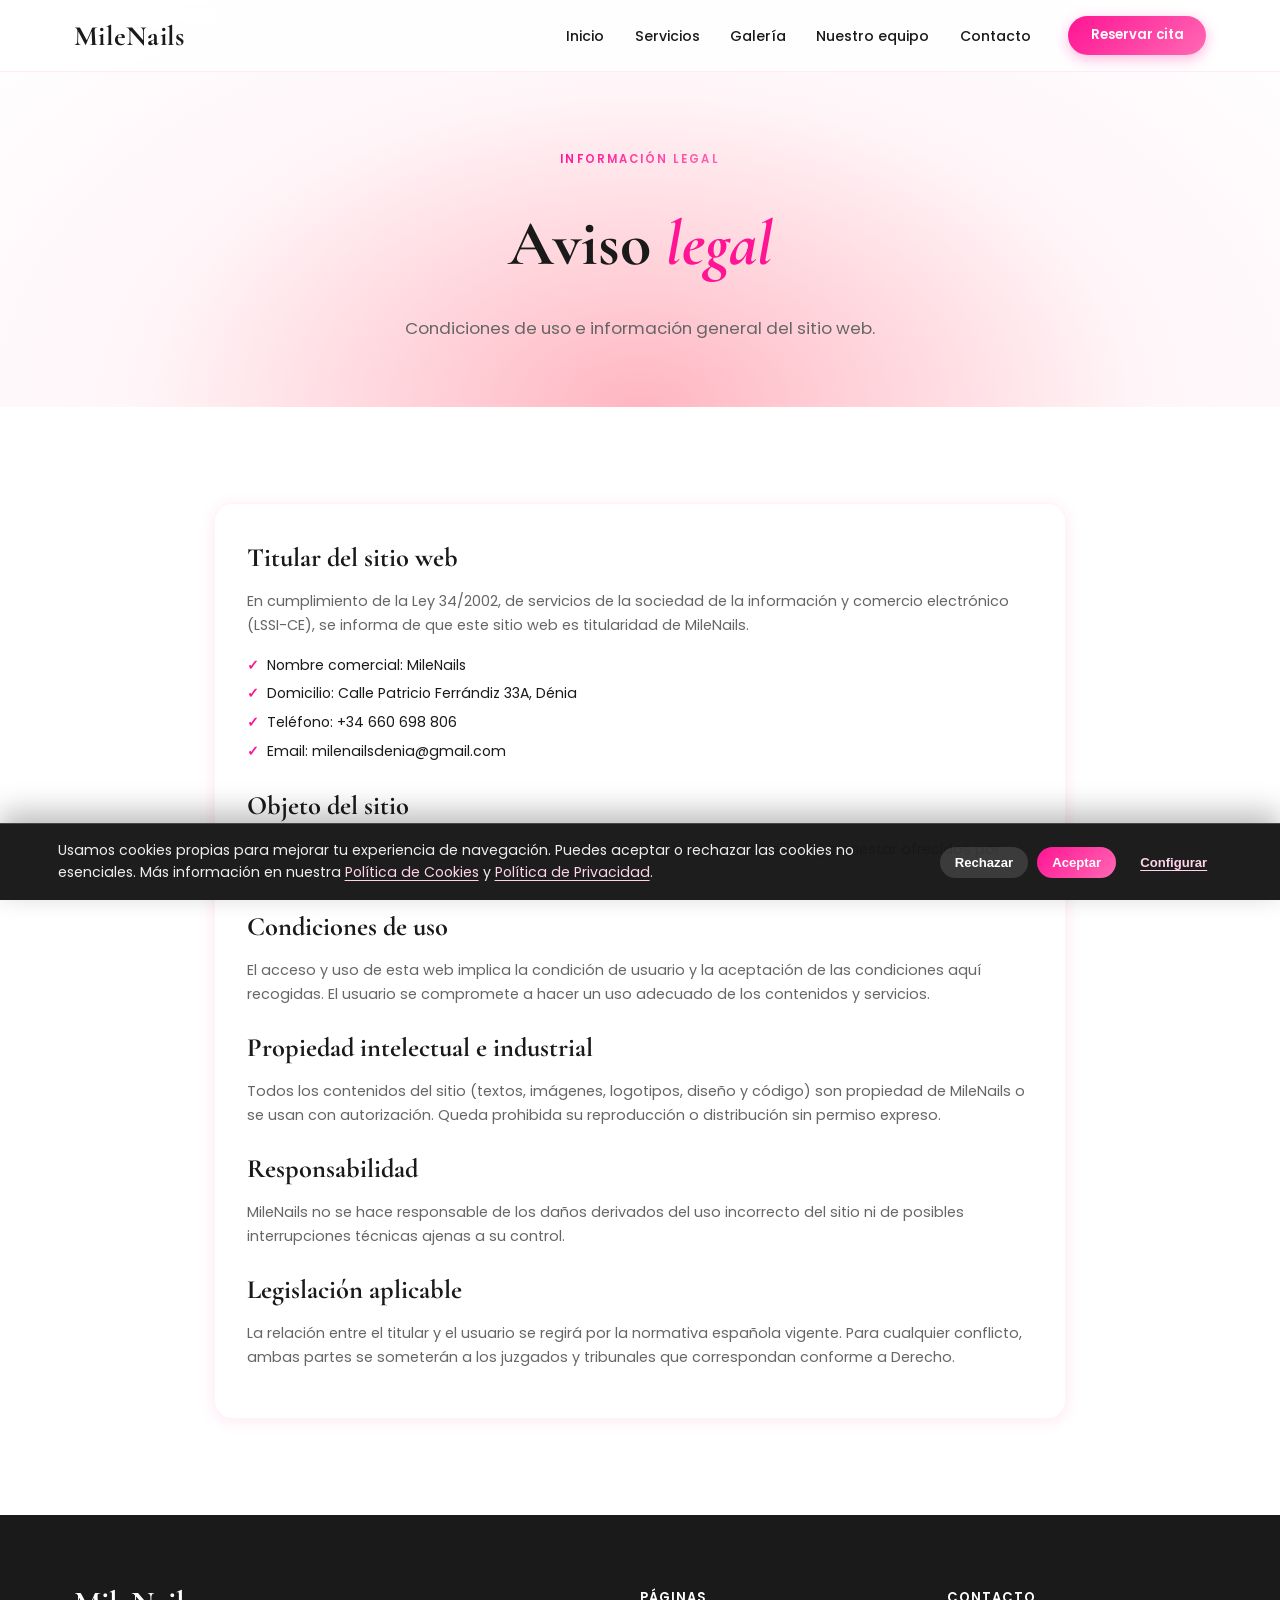
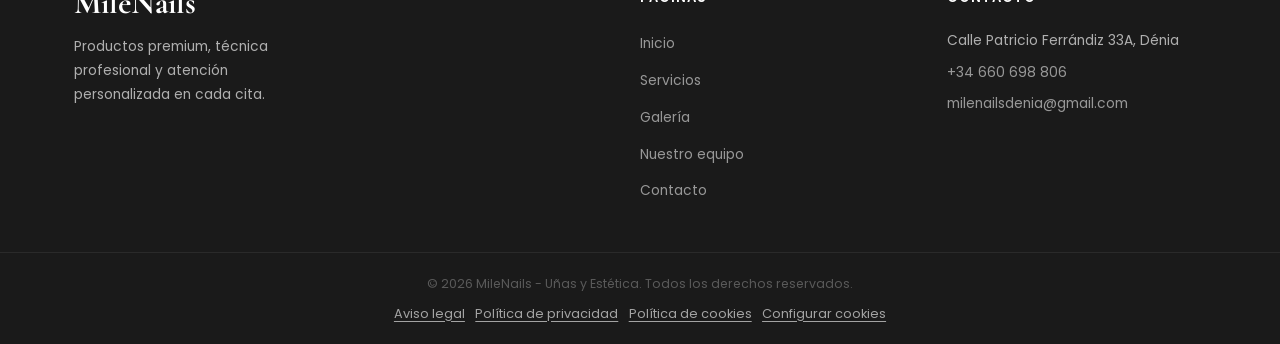
==== commit 25c05d7c: "Eliminar logo de imagen en toda la web" ====
--- a/pages/aviso-legal.html
+++ b/pages/aviso-legal.html
@@ -7,17 +7,16 @@
   <meta name="robots" content="index,follow" />
   <link rel="canonical" href="https://www.milenailsdenia.com/pages/aviso-legal.html" />
   <title>Aviso legal - MileNails Dénia</title>
-  <link rel="icon" type="image/png" href="../images/logo/logo-milenails.png" />
   <link rel="preconnect" href="https://fonts.googleapis.com" />
   <link href="https://fonts.googleapis.com/css2?family=Cormorant+Garamond:ital,wght@0,400;0,600;0,700;1,400;1,700&family=Poppins:wght@300;400;500;600&display=swap" rel="stylesheet" />
-  <link rel="stylesheet" href="../css/style.css?v=20260806-6" />
+  <link rel="stylesheet" href="../css/style.css?v=20260808-4" />
   <link rel="stylesheet" href="../css/animations.css?v=20260806-6" />
 </head>
 <body>
 
   <nav class="navbar" id="navbar">
     <div class="nav-container">
-      <a href="../index.html" class="nav-logo" aria-label="MileNails inicio"><img src="../images/logo/logo-milenails.png" alt="Logo MileNails" /></a>
+      <a href="../index.html" class="nav-logo" aria-label="MileNails inicio">MileNails</a>
       <ul class="nav-links" id="navLinks">
         <li><a href="../index.html" class="nav-link">Inicio</a></li>
         <li><a href="servicios.html" class="nav-link">Servicios</a></li>
@@ -75,7 +74,7 @@
   <footer class="footer">
     <div class="container footer-grid">
       <div class="footer-brand">
-        <a href="../index.html" class="footer-logo" aria-label="MileNails inicio"><img src="../images/logo/logo-milenails.png" alt="Logo MileNails" /></a>
+        <a href="../index.html" class="footer-logo" aria-label="MileNails inicio">MileNails</a>
         <p>Productos premium, técnica profesional y atención personalizada en cada cita.</p>
       </div>
       <div class="footer-links">
@@ -106,7 +105,8 @@
     </div>
   </footer>
 
-  <script src="../js/main.js?v=20260806-10"></script>
+  <script src="../js/main.js?v=20260808-3"></script>
 </body>
 </html>
 
+
--- a/css/style.css
+++ b/css/style.css
@@ -100,8 +100,15 @@
   flex-shrink:0;
   display:inline-flex;
   align-items:center;
-}
-.nav-logo img{height:48px;width:auto;display:block}
+  font-family:var(--font-head);
+  font-size:1.75rem;
+  font-weight:700;
+  line-height:1;
+  letter-spacing:.01em;
+  color:var(--dark);
+  transition:color var(--transition);
+}
+.nav-logo:hover{color:var(--primary)}
 .nav-links{display:flex;align-items:center;gap:.2rem;margin-left:auto}
 .nav-link{
   font-size:.88rem;font-weight:500;color:var(--dark);
@@ -350,8 +357,12 @@
   display:inline-flex;
   align-items:center;
   margin-bottom:1rem;
-}
-.footer-logo img{height:56px;width:auto;display:block}
+  font-family:var(--font-head);
+  font-size:2rem;
+  font-weight:700;
+  line-height:1;
+  color:#fff;
+}
 .footer-brand p{font-size:.86rem;line-height:1.75;max-width:250px;margin-bottom:1.5rem}
 .social-icons{display:flex;gap:.6rem}
 .social-icon{
@@ -706,43 +717,75 @@
   .contact-grid{grid-template-columns:1fr}
 }
 @media(max-width:768px){
+  .navbar{
+    z-index:1500;
+    background:#fff;
+    backdrop-filter:none;
+    -webkit-backdrop-filter:none;
+    padding-top:env(safe-area-inset-top, 0px);
+    height:calc(var(--nav-h) + env(safe-area-inset-top, 0px));
+  }
+  body.menu-open{
+    overflow:hidden;
+    touch-action:none;
+  }
   .nav-container{justify-content:space-between;gap:.75rem}
   .nav-links{
-    display:none;
-    position:absolute;
-    top:calc(100% - 2px);
-    left:.75rem;
-    right:.75rem;
-    background:rgba(255,255,255,.99);
-    backdrop-filter:blur(14px);
-    -webkit-backdrop-filter:blur(14px);
+    display:flex;
+    position:fixed;
+    top:calc(var(--nav-h) + env(safe-area-inset-top, 0px));
+    right:0;
+    bottom:0;
+    left:0;
+    width:100%;
+    background:#fff;
     flex-direction:column;
-    justify-content:flex-start;
-    padding:.65rem;
-    gap:.35rem;
-    border-radius:14px;
-    border:1px solid rgba(255,20,147,.18);
-    box-shadow:0 16px 34px rgba(255,20,147,.18);
-    z-index:1200;
+    justify-content:center;
+    align-items:center;
+    text-align:center;
+    padding:1.25rem 1.25rem calc(1.25rem + env(safe-area-inset-bottom, 0px));
+    gap:1rem;
+    border-top:1px solid rgba(255,20,147,.12);
+    box-shadow:0 20px 44px rgba(255,20,147,.16);
+    z-index:1450;
+    transform:translateY(-10px);
+    opacity:0;
+    visibility:hidden;
+    pointer-events:none;
+    transition:transform .28s ease, opacity .24s ease, visibility .24s ease;
+    overflow-y:auto;
   }
-  .nav-links.open{display:flex}
+  .nav-links.open{
+    transform:translateY(0);
+    opacity:1;
+    visibility:visible;
+    pointer-events:auto;
+  }
   .nav-link{
-    font-size:1rem;
-    padding:.72rem .95rem;
-    color:var(--primary) !important;
+    font-size:1.14rem;
+    padding:.4rem 0;
+    color:var(--dark) !important;
     font-weight:600;
-    background:rgba(255,20,147,.06);
+    background:transparent;
+    border-radius:0;
   }
-  .nav-link::after{display:none}
+  .nav-link::after{
+    display:block;
+    left:0;
+    right:0;
+    bottom:-.22rem;
+    height:2px;
+  }
   .nav-link:hover,
   .nav-link.active{
-    color:#fff !important;
-    background:linear-gradient(135deg,var(--primary),var(--secondary));
+    color:var(--primary) !important;
+    background:transparent;
   }
-  .hamburger{display:flex;margin-left:auto}
+  .hamburger{display:flex;margin-left:auto;position:relative;z-index:1600}
   .hamburger span{background:var(--primary)}
   .btn-reservar{display:none}
-  .hero{padding-top:calc(var(--nav-h) + .5rem)}
+  .hero{padding-top:calc(var(--nav-h) + env(safe-area-inset-top, 0px) + .5rem)}
+  .page-hero{padding-top:calc(var(--nav-h) + env(safe-area-inset-top, 0px) + 4rem)}
   .hero-content{grid-template-columns:1fr;text-align:center;gap:1.4rem;padding-top:.6rem;padding-bottom:1.6rem}
   .hero-text p{max-width:100%}
   .hero-cta{justify-content:center}
@@ -776,8 +819,8 @@
   .hero-text h1{font-size:clamp(2.15rem,11.5vw,3.05rem)}
   .hero-text p{font-size:.96rem}
   .hero-img-wrapper{max-width:210px;border-radius:14px}
-  .nav-logo img{height:42px}
-  .footer-logo img{height:50px}
+  .nav-logo{font-size:1.55rem}
+  .footer-logo{font-size:1.8rem}
   .gallery-item{flex:0 0 100%}
   .gallery-btn{width:38px;height:38px;font-size:1.35rem}
   .gallery-full{grid-template-columns:1fr}
